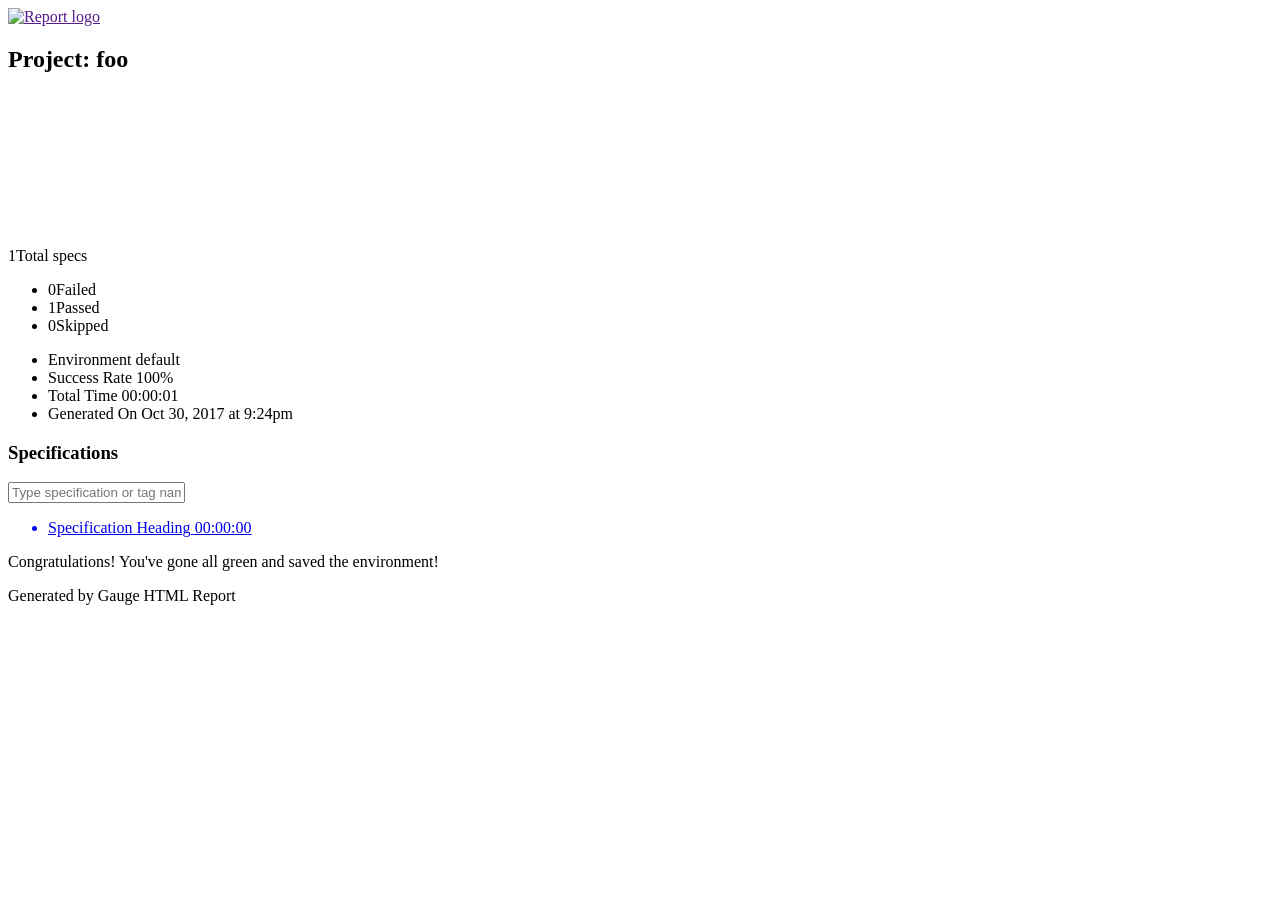
==== regenerate/_testdata/unix/expectedE2E/simpleSuiteRes/index.html @ b6ea778e "fix regenerate tests, platform specific paths" ====
<!doctype html>
  <html><head>
    <meta http-equiv="X-UA-Compatible" content="IE=9; IE=8; IE=7; IE=EDGE" />
    <meta charset="utf-8" />
    <title>Gauge Test Results</title>
    <link rel="shortcut icon" type="image/x-icon" href="images/favicon.ico">
    <link rel="stylesheet" type="text/css" href="css/open-sans.css">
    <link rel="stylesheet" type="text/css" href="css/font-awesome.css">
    <link rel="stylesheet" type="text/css" href="css/normalize.css" />
    <link rel="stylesheet" type="text/css" href="css/style.css" />
  </head>
  <body>
  <header class="top">
    <div class="header">
      <div class="container">
        <div class="logo">
          <a href=""><img src="images/logo.png" alt="Report logo"></a>
        </div>
        <h2 class="project">Project: foo</h2>
      </div>
    </div>
  </header>
  <main class="main-container">
  <div class="container">

	
  <div class="report-overview">
    <div class="report_chart">
      <div class="chart">
        <svg id="pie-chart" data-results="0,1,0" data-total="1">
          <path class="status failed" />
          <path class="shadow failed" data-status="failed"><title>Failed: 0/1</title></path>
          <path class="status passed" />
          <path class="shadow passed" data-status="passed"><title>Passed: 1/1</title></path>
          <path class="status skipped" />
          <path class="shadow skipped" data-status="skipped"><title>Skipped: 0/1</title></path>
        </svg>
      </div>
      <div class="total-specs"><span class="value">1</span><span class="txt">Total specs</span></div>
    </div>
    <div class="report_test-results">
      <ul>
        <li class="fail spec-filter" data-status="failed"><span class="value">0</span><span class="txt">Failed</span></li>
        <li class="pass spec-filter" data-status="passed"><span class="value">1</span><span class="txt">Passed</span></li>
        <li class="skip spec-filter" data-status="skipped"><span class="value">0</span><span class="txt">Skipped</span></li>
      </ul>
    </div>
    <div class="report_details">
      <ul>
        <li>
          <label>Environment </label>
          <span>default</span>
        </li>
        
        <li>
          <label>Success Rate </label>
          <span>100%</span>
        </li>
        <li>
          <label>Total Time </label>
          <span>00:00:01</span>
        </li>
        <li>
          <label>Generated On </label>
          <span>Oct 30, 2017 at 9:24pm</span>
        </li>
      </ul>
    </div>
  </div>

	
  <div class="specifications">
  
  
    <aside class="sidebar">
      <h3 class="title">Specifications</h3>
      <div class="searchbar">
        <input id="searchSpecifications" placeholder="Type specification or tag name" type="text" />
        <i class="fa fa-search"></i>
      </div>
      <div id="listOfSpecifications">
        <ul id="scenarios" class="spec-list">
        
          <a href="specs/example.html">
             
              <li class='passed spec-name'>
            
              <span id="scenarioName" class="scenarioname">Specification Heading</span>
              <span id="time" class="time">00:00:00</span>
            </li>
          </a>
          
        </ul>
      </div>
    </aside>
  

	
    <div class="congratulations details">
      <p>Congratulations! You've gone all <span class="green">green</span> and saved the environment!</p>
    </div>
	
 	</div>
 	</div>
	</main>
	
  <footer class="footer">
    <div class="container">
      <p>Generated by Gauge HTML Report</p>
    </div>
  </footer>

	
    <script type="text/javascript">
      var loadingImage = "images/loading.gif";
      var closeButton = "images/close.gif";
    </script>
    <script src="js/lightbox.js"></script>
    <script src="js/jquery-3.1.0.min.js" type="text/javascript"></script>
    <script src="js/auto-complete.min.js" type="text/javascript"></script>
    <script src="js/clipboard.min.js" type="text/javascript"></script>
    <script src="js/search_index.js" type="text/javascript"></script>
    <script src="js/main.js" type="text/javascript"></script>
    </body>
  </html>
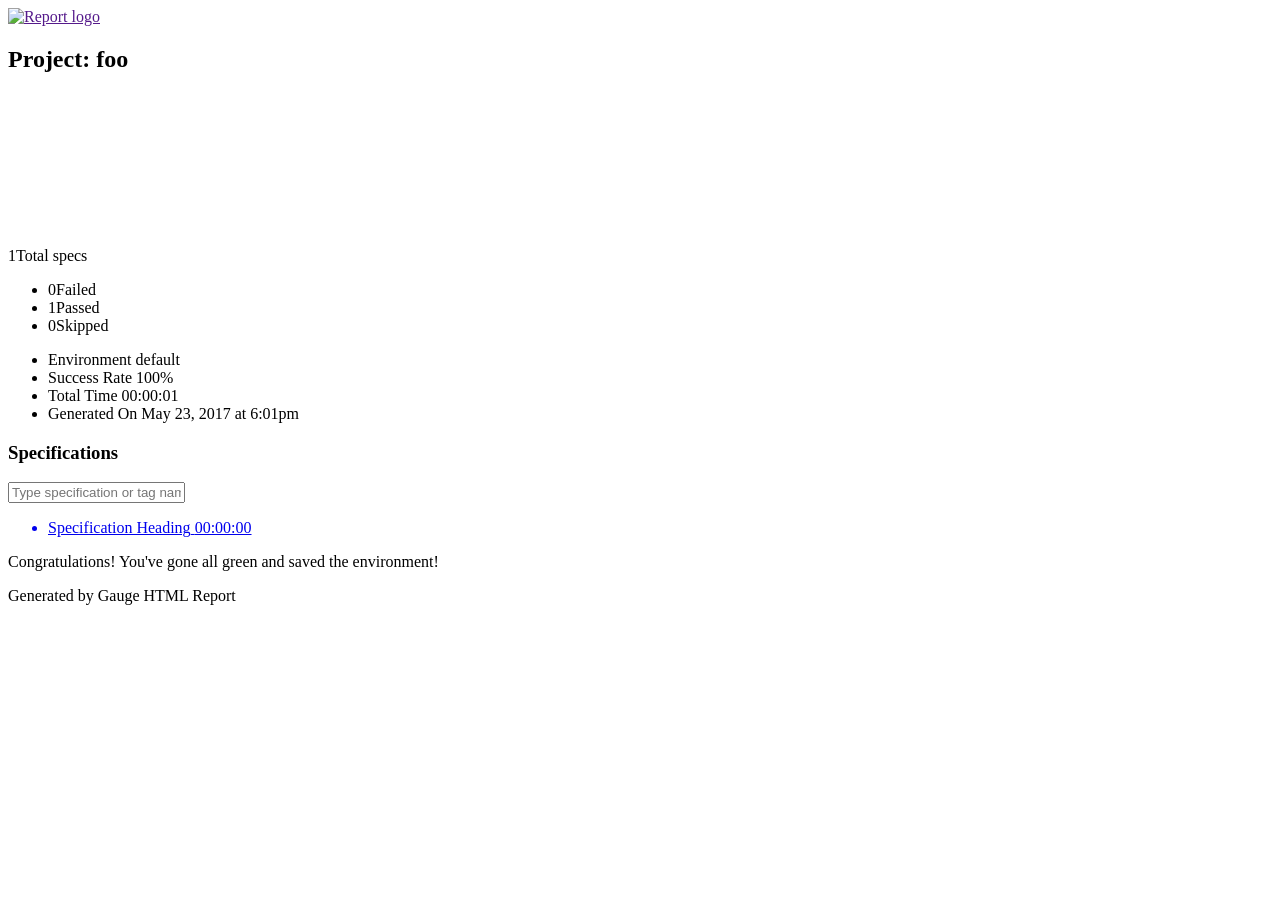
==== commit c2f656c1: "fix expectations for unix - regenerate" ====
--- a/regenerate/_testdata/unix/expectedE2E/simpleSuiteRes/index.html
+++ b/regenerate/_testdata/unix/expectedE2E/simpleSuiteRes/index.html
@@ -65,7 +65,7 @@
         </li>
         <li>
           <label>Generated On </label>
-          <span>Oct 30, 2017 at 9:24pm</span>
+          <span>May 23, 2017 at 6:01pm</span>
         </li>
       </ul>
     </div>
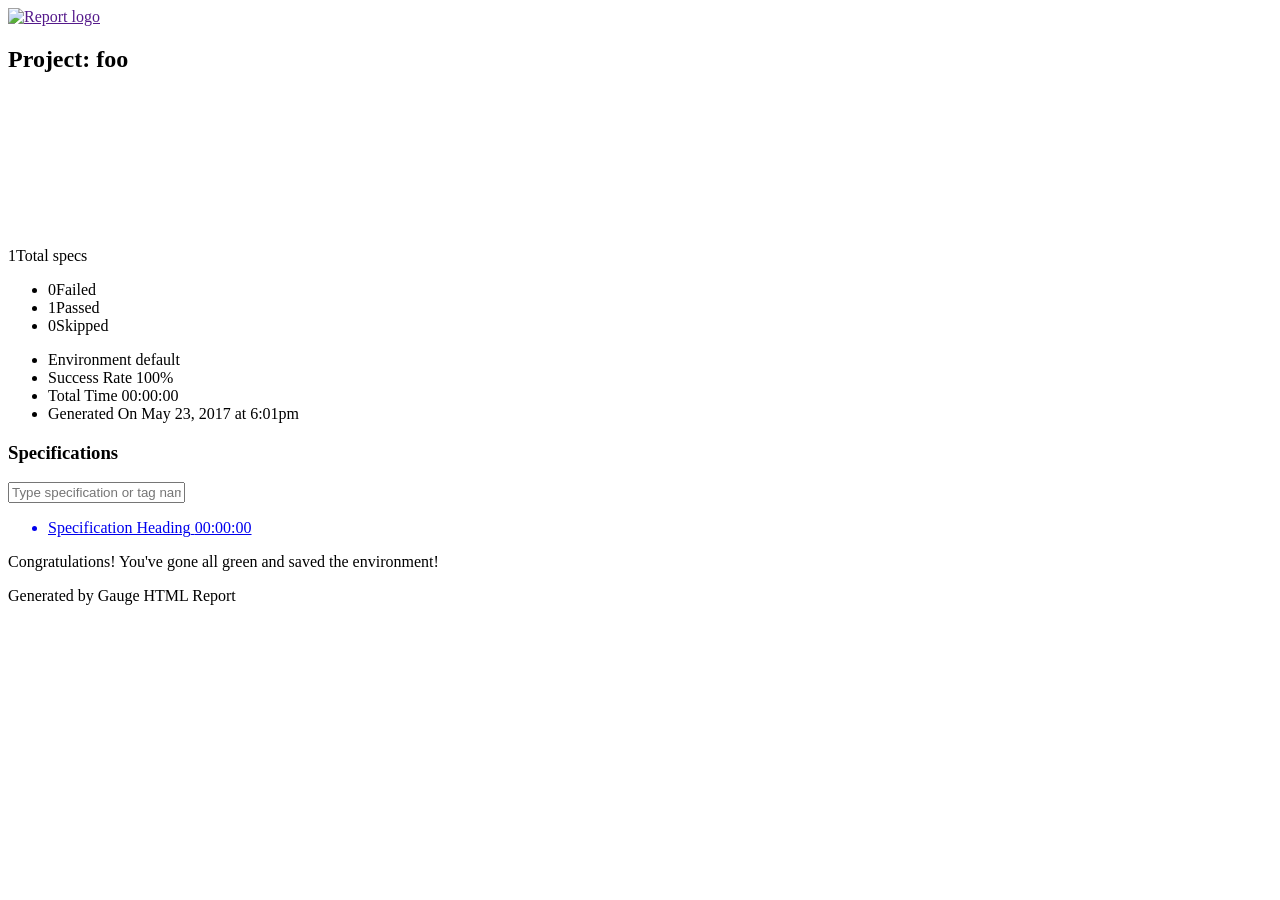
==== commit f0c81bb9: "fix expected html for unix" ====
--- a/regenerate/_testdata/unix/expectedE2E/simpleSuiteRes/index.html
+++ b/regenerate/_testdata/unix/expectedE2E/simpleSuiteRes/index.html
@@ -61,7 +61,7 @@
         </li>
         <li>
           <label>Total Time </label>
-          <span>00:00:01</span>
+          <span>00:00:00</span>
         </li>
         <li>
           <label>Generated On </label>
